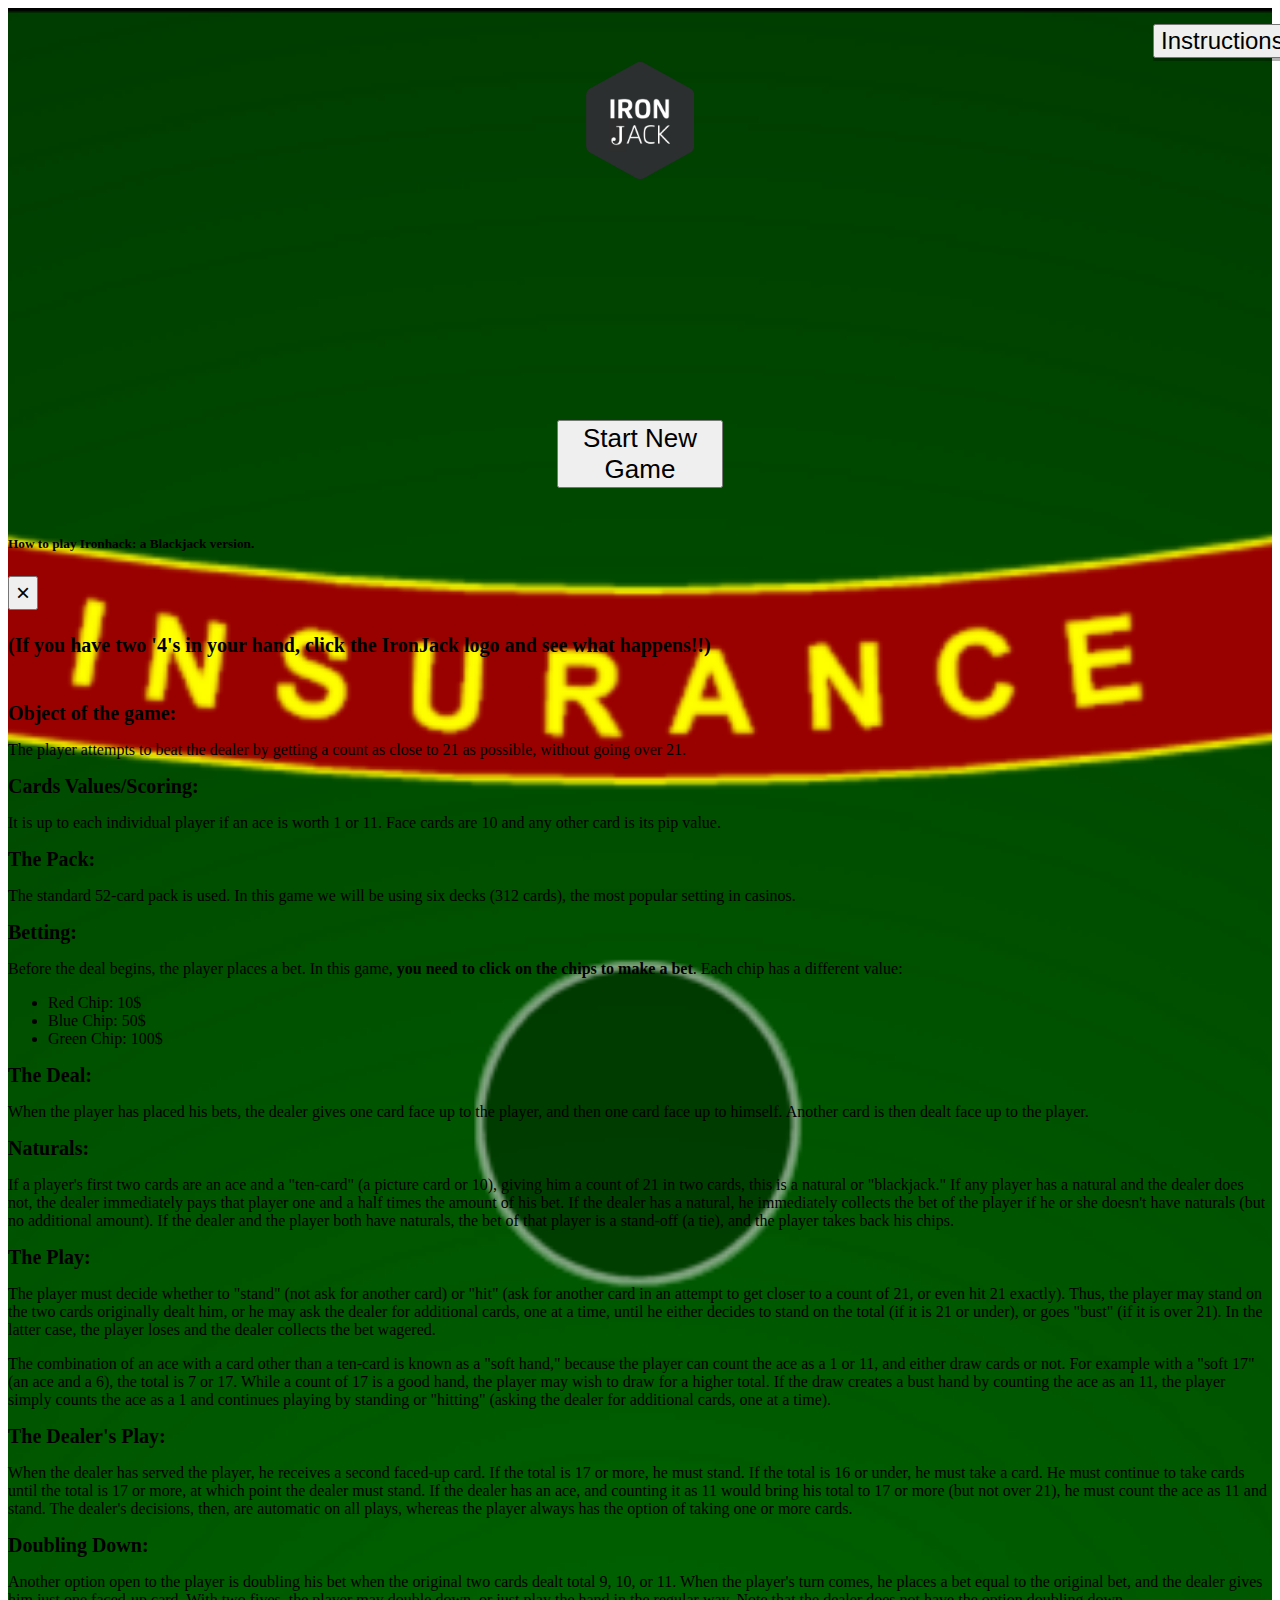
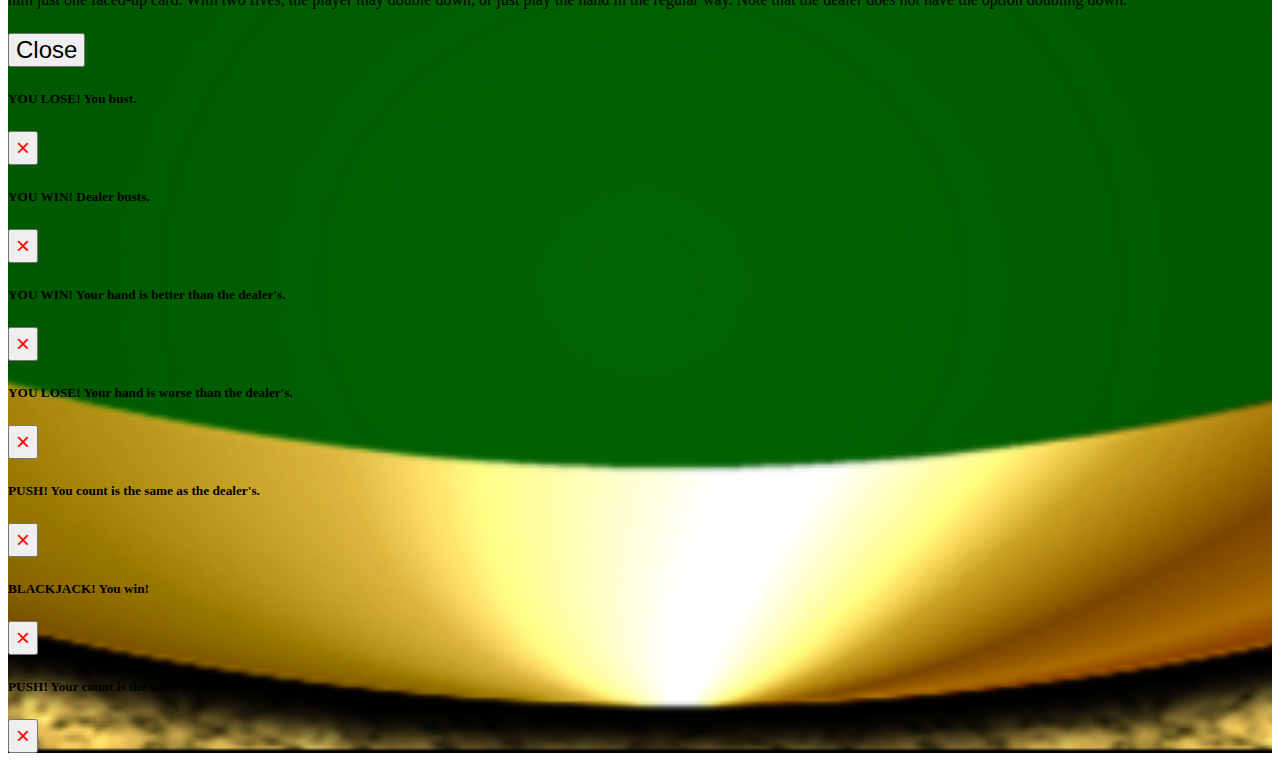
==== IronJack-Blackjack-version-master/index.html @ b653b1be "x" ====
<!DOCTYPE html>
<html lang="en">
<head>
    <meta charset="UTF-8">
    <meta name="viewport" content="width=device-width, initial-scale=1.0">
    <meta http-equiv="X-UA-Compatible" content="ie=edge">
    <link rel="stylesheet" href="styles.css">
    <title>Ironjack - Blackjack</title>

    <link href="https://stackpath.bootstrapcdn.com/bootstrap/4.1.3/css/bootstrap.min.css" rel="stylesheet" integrity="sha384-MCw98/SFnGE8fJT3GXwEOngsV7Zt27NXFoaoApmYm81iuXoPkFOJwJ8ERdknLPMO" crossorigin="anonymous">
    <link rel="stylesheet" href="styles.css">

    <script src="https://code.jquery.com/jquery-3.3.1.min.js" integrity="sha256-FgpCb/KJQlLNfOu91ta32o/NMZxltwRo8QtmkMRdAu8=" crossorigin="anonymous"></script>

</head>
<body>


<div id="allTheContent">
    <div id="header" class="flexCentered">
            <h1>
                <img src="images//ironhackLogo.png" id="ironhackLogo">
            </h1>
            <h1>
                
            </h1>
    </div>

    <button type="button" class="btn btn-primary absolute" data-toggle="modal" data-target="#exampleModalCenter">
            Instructions
        </button>

    <div id="dealerCards" class="flexCentered margin">
        <div id="dealerCardsDiv" class="flexSpaceEvenly width60">
           
            <p id = "dealerCount" class="countSize">
                (0)
            </p>
        </div>
    </div>

    <div id="actualBet" class="flexCentered margin">
        <div id="actualBetDiv" class="flexCentered width60">
            <p id="totalBet" class="border">
                0$
            </p>
        </div>
    </div>

    <div id="playerCards" class="flexCentered">
        <div id="playerCardsDiv" class="flexSpaceEvenly width60">
            
            <p id="playerCount" class="countSize">
                (0)
            </p>
        </div>
    </div>

    <div id="footer" class="flexSpaceAround marginFooter">
        <div id="startNewGameButton" class="flexSpaceEvenly width13">
                <button class="pointer">
                    Start New Game
                </button>
         </div>
        <div id="footerDiv2" class="flexSpaceEvenly border width35">
            <p id="totalMoney">
                1000$
            </p>
            <div id="hitButton">
                <button type="button" class="btn btn-success">Hit</button>
            </div>
            <div id="standButton">
                <button type="button" class="btn btn-danger">Stand</button>
            </div>
            <div id="chips">
                <div id="whiteChip">
                   <img src="images//pokerchip1.png" class="pointer">
                </div>
                <div id="redChip">
                    <img src="images//pokerchip3.png" class="pointer">
                </div>
                <div id="blueChip">
                    <img src="images//pokerchip2.png" class="pointer">
                </div>
            </div>
            <div id="dealButton">
                <button type="button" class="btn btn-info">Deal</button>
            </div>
        </div>
    </div>

    <div class="modal fade" id="exampleModalCenter" tabindex="-1" role="dialog" aria-labelledby="exampleModalCenterTitle" aria-hidden="true">
        <div class="modal-dialog modal-dialog-centered" role="document">
          <div class="modal-content">
            <div class="modal-header">
              <h5 class="modal-title" id="exampleModalLongTitle">How to play Ironhack: a Blackjack version.</h5>
              <button type="button" class="close" data-dismiss="modal" aria-label="Close">
                <span aria-hidden="true">&times;</span>
              </button>
            </div>
            <div class="modal-body">

    
                <h1>(If you have two '4's in your hand, click the IronJack logo and see what happens!!)</h1>
                <br>
                <h1>Object of the game:</h1>

                <p>The player attempts to beat the dealer by getting a count as close to 21 as possible, without going over 21.</p>

                <h1>Cards Values/Scoring:</h1>

                <p>It is up to each individual player if an ace is worth 1 or 11. Face cards are 10 and any other card is its pip value.</p>

                <h1>The Pack:</h1>

                <p>The standard 52-card pack is used. In this game we will be using six decks (312 cards), the most popular setting in casinos.</p>

                <h1>Betting:</h1>

                <p>Before the deal begins, the player places a bet. In this game, <b>you need to click on the chips to make a bet</b>. Each chip has a different value:
                    <ul>
                        <li>Red Chip: 10$</li>
                        <li>Blue Chip: 50$</li>
                        <li>Green Chip: 100$</li>
                    </ul>
                </p>

                <h1>The Deal:</h1>

                <p>When the player has placed his bets, the dealer gives one card face up to the player, and then one card face up to himself. Another card is then dealt face up to the player.</p>

                <h1>Naturals:</h1>

                <p>If a player's first two cards are an ace and a "ten-card" (a picture card or 10), giving him a count of 21 in two cards, this is a natural or "blackjack." If any player has a natural and the dealer does not, the dealer immediately pays that player one and a half times the amount of his bet. If the dealer has a natural, he immediately collects the bet of the player if he or she doesn't have naturals (but no additional amount). If the dealer and the player both have naturals, the bet of that player is a stand-off (a tie), and the player takes back his chips.</p>

                <h1>The Play:</h1>

                <p>The player must decide whether to "stand" (not ask for another card) or "hit" (ask for another card in an attempt to get closer to a count of 21, or even hit 21 exactly). Thus, the player may stand on the two cards originally dealt him, or he may ask the dealer for additional cards, one at a time, until he either decides to stand on the total (if it is 21 or under), or goes "bust" (if it is over 21). In the latter case, the player loses and the dealer collects the bet wagered. </p>

                <p>The combination of an ace with a card other than a ten-card is known as a "soft hand," because the player can count the ace as a 1 or 11, and either draw cards or not. For example with a "soft 17" (an ace and a 6), the total is 7 or 17. While a count of 17 is a good hand, the player may wish to draw for a higher total. If the draw creates a bust hand by counting the ace as an 11, the player simply counts the ace as a 1 and continues playing by standing or "hitting" (asking the dealer for additional cards, one at a time). </p>

                <h1>The Dealer's Play:</h1>

                <p>When the dealer has served the player, he receives a second faced-up card. If the total is 17 or more, he must stand. If the total is 16 or under, he must take a card. He must continue to take cards until the total is 17 or more, at which point the dealer must stand. If the dealer has an ace, and counting it as 11 would bring his total to 17 or more (but not over 21), he must count the ace as 11 and stand. The dealer's decisions, then, are automatic on all plays, whereas the player always has the option of taking one or more cards. </p>

                <h1>Doubling Down:</h1>

                <p>Another option open to the player is doubling his bet when the original two cards dealt total 9, 10, or 11. When the player's turn comes, he places a bet equal to the original bet, and the dealer gives him just one faced-up card. With two fives, the player may double down, or just play the hand in the regular way. Note that the dealer does not have the option doubling down.</p>
            </div>
            <div class="modal-footer">
              <button type="button" class="btn btn-secondary" data-dismiss="modal">Close</button>
            </div>
          </div>
        </div>
    </div>

    <div class="modal fade" id="playerBustModal" tabindex="-1" role="dialog" aria-labelledby="exampleModalCenterTitle" aria-hidden="true">
        <div class="modal-dialog modal-dialog-centered" role="document">
          <div class="modal-content">
            <div class="modal-header">
              <h5 class="modal-title" id="playerBustModalTitle">YOU LOSE! You bust.</h5>
              <button type="button" class="close" data-dismiss="modal" aria-label="Close">
                <span aria-hidden="true" style="color:red">&times;</span>
              </button>
            </div>
          </div>
        </div>
    </div>

    <div class="modal fade" id="dealerBustModal" tabindex="-1" role="dialog" aria-labelledby="exampleModalCenterTitle" aria-hidden="true">
        <div class="modal-dialog modal-dialog-centered" role="document">
          <div class="modal-content">
            <div class="modal-header">
              <h5 class="modal-title" id="dealerBustModalTitle">YOU WIN! Dealer busts.</h5>
              <button type="button" class="close" data-dismiss="modal" aria-label="Close">
                <span aria-hidden="true" style="color:red">&times;</span>
              </button>
            </div>
          </div>
        </div>
    </div>

    <div class="modal fade" id="betterHandModal" tabindex="-1" role="dialog" aria-labelledby="exampleModalCenterTitle" aria-hidden="true">
        <div class="modal-dialog modal-dialog-centered" role="document">
          <div class="modal-content">
            <div class="modal-header">
              <h5 class="modal-title" id="betterHandModalTitle">YOU WIN! Your hand is better than the dealer's.</h5>
              <button type="button" class="close" data-dismiss="modal" aria-label="Close">
                <span aria-hidden="true" style="color:red">&times;</span>
              </button>
            </div>
          </div>
        </div>
    </div>

    <div class="modal fade" id="worseHandModal" tabindex="-1" role="dialog" aria-labelledby="exampleModalCenterTitle" aria-hidden="true">
        <div class="modal-dialog modal-dialog-centered" role="document">
          <div class="modal-content">
            <div class="modal-header">
              <h5 class="modal-title" id="worseHandModalTitle">YOU LOSE! Your hand is worse than the dealer's.</h5>
              <button type="button" class="close" data-dismiss="modal" aria-label="Close">
                <span aria-hidden="true" style="color:red">&times;</span>
              </button>
            </div>
          </div>
        </div>
    </div>

    <div class="modal fade" id="equalHandModal" tabindex="-1" role="dialog" aria-labelledby="exampleModalCenterTitle" aria-hidden="true">
        <div class="modal-dialog modal-dialog-centered" role="document">
          <div class="modal-content">
            <div class="modal-header">
              <h5 class="modal-title" id="equalHandModalTitle">PUSH! You count is the same as the dealer's.</h5>
              <button type="button" class="close" data-dismiss="modal" aria-label="Close">
                <span aria-hidden="true" style="color:red">&times;</span>
              </button>
            </div>
          </div>
        </div>
    </div>

    <div class="modal fade" id="blackjackModal" tabindex="-1" role="dialog" aria-labelledby="exampleModalCenterTitle" aria-hidden="true">
        <div class="modal-dialog modal-dialog-centered" role="document">
          <div class="modal-content">
            <div class="modal-header">
              <h5 class="modal-title" id="blackjackModalTitle">BLACKJACK! You win!</h5>
              <button type="button" class="close" data-dismiss="modal" aria-label="Close">
                <span aria-hidden="true" style="color:red">&times;</span>
              </button>
            </div>
          </div>
        </div>
    </div>

    <div class="modal fade" id="blackjackPushModal" tabindex="-1" role="dialog" aria-labelledby="exampleModalCenterTitle" aria-hidden="true">
        <div class="modal-dialog modal-dialog-centered" role="document">
          <div class="modal-content">
            <div class="modal-header">
              <h5 class="modal-title" id="blackjackPushModalTitle">PUSH! Your count is the same as the dealer's</h5>
              <button type="button" class="close" data-dismiss="modal" aria-label="Close">
                <span aria-hidden="true" style="color:red">&times;</span>
              </button>
            </div>
          </div>
        </div>
    </div>
</div>

<script
    src="https://code.jquery.com/jquery-3.3.1.min.js"
    integrity="sha256-FgpCb/KJQlLNfOu91ta32o/NMZxltwRo8QtmkMRdAu8=" crossorigin="anonymous">
</script>
<script src="https://stackpath.bootstrapcdn.com/bootstrap/4.1.3/js/bootstrap.min.js" integrity="sha384-ChfqqxuZUCnJSK3+MXmPNIyE6ZbWh2IMqE241rYiqJxyMiZ6OW/JmZQ5stwEULTy" crossorigin="anonymous"></script>
<script 
    src="script.js">
</script>
<script 
src="scriptInteraction.js">
</script>

</body>
</html>
---- IronJack-Blackjack-version-master/styles.css ----
/* BOOTSTRAP'S CSS */

.btn-default,
.btn-primary,
.btn-success,
.btn-info,
.btn-warning,
.btn-danger {
    -webkit-box-shadow: 0px 3px 0px rgba(0, 0, 0, 0.3);
    -moz-box-shadow:    0px 3px 0px rgba(0, 0, 0, 0.3);
    box-shadow:         0px 3px 0px rgba(0, 0, 0, 0.3);
}

.btn-default:active,
.btn-primary:active,
.btn-success:active,
.btn-info:active,
.btn-warning:active,
.btn-danger:active {
    margin-top: 3px;
    margin-bottom: -3px;
}





/* 
MY CSS */


#allTheContent {
    background-image: url(images//gameBoard.png);
    background-repeat: no-repeat;
    background-position: center;
    background-size: cover;
    min-height: 100vh;
   
}

.sizeOfTheCardsOnTheTable {
    height: 16vh;
}

#header h1 {
    font-size: 5em;
    color: rgb(0, 68, 14);
    font-family: roboto monospace;
    font-weight: 700;
}

.flexCentered {
    display: flex;
    justify-content: center;
    align-items: center;
}

.border {
    border-width: 1px;
    border-style: solid;
}

.margin {
    margin: 8px 0;
}

.width60 {
    width: 60vw;
}

.width35 {
    width: 35vw;
}

.width13 {
    width: 13vw;
}

p {
    font-size: 47px;
}

.flexSpaceEvenly {
    display: flex;
    justify-content: space-evenly;
    align-items: center;
}

.flexSpaceAround {
    display: flex;
    justify-content: space-around;
    align-items: center;
}

#actualBetDiv p {
    font-size: 26px;
}

.flexEnd {
    display: flex;
    justify-content: flex-end;
    align-items: center;
}

#startNewGameButton button {
    font-size: 26px;
}

#footerDiv2 {
    background-color: rgb(223,223,83);
    
}


#footerDiv2 p {
    font-size: 26px;
}

/* #footerDiv2 p {
    font-size: 26px;
} */

button {
    display: block;
    margin-block-start: 1em;
    margin-block-end: 1em;
    margin-inline-start: 0px;
    margin-inline-end: 0px;
    font-size: 24px;
}

.countSize {
    font-size: 29px;
}

.marginFooter {
    margin-top: 15px;
}

#chips img{
    width: 30px;
    height: 30px;
}

.easterEgg {
    height: 100vh;
    margin-left: 33vh;

}

#playerCardsDiv {
    margin-top: 61px;
}

#totalBet {
    margin-top: 40px;
    background-color: rgb(0,101,26);
    padding: 0 7px;
}

#dealerCardsDiv {
    margin-top: 43px;
}

#totalMoney {
    margin: 0 0;
}

.absolute {
    position: absolute;
    top: 0px;
    left: 1153px;
}

.modal-body p {
    font-size: 1rem;
}

.modal-body h1 {
    font-size: 1.25rem;
}

.pointer {
    cursor: pointer;
}

#ironhackLogo {
    height: 13vh;
}
---- IronJack-Blackjack-version-master/styles.css ----
/* BOOTSTRAP'S CSS */

.btn-default,
.btn-primary,
.btn-success,
.btn-info,
.btn-warning,
.btn-danger {
    -webkit-box-shadow: 0px 3px 0px rgba(0, 0, 0, 0.3);
    -moz-box-shadow:    0px 3px 0px rgba(0, 0, 0, 0.3);
    box-shadow:         0px 3px 0px rgba(0, 0, 0, 0.3);
}

.btn-default:active,
.btn-primary:active,
.btn-success:active,
.btn-info:active,
.btn-warning:active,
.btn-danger:active {
    margin-top: 3px;
    margin-bottom: -3px;
}





/* 
MY CSS */


#allTheContent {
    background-image: url(images//gameBoard.png);
    background-repeat: no-repeat;
    background-position: center;
    background-size: cover;
    min-height: 100vh;
   
}

.sizeOfTheCardsOnTheTable {
    height: 16vh;
}

#header h1 {
    font-size: 5em;
    color: rgb(0, 68, 14);
    font-family: roboto monospace;
    font-weight: 700;
}

.flexCentered {
    display: flex;
    justify-content: center;
    align-items: center;
}

.border {
    border-width: 1px;
    border-style: solid;
}

.margin {
    margin: 8px 0;
}

.width60 {
    width: 60vw;
}

.width35 {
    width: 35vw;
}

.width13 {
    width: 13vw;
}

p {
    font-size: 47px;
}

.flexSpaceEvenly {
    display: flex;
    justify-content: space-evenly;
    align-items: center;
}

.flexSpaceAround {
    display: flex;
    justify-content: space-around;
    align-items: center;
}

#actualBetDiv p {
    font-size: 26px;
}

.flexEnd {
    display: flex;
    justify-content: flex-end;
    align-items: center;
}

#startNewGameButton button {
    font-size: 26px;
}

#footerDiv2 {
    background-color: rgb(223,223,83);
    
}


#footerDiv2 p {
    font-size: 26px;
}

/* #footerDiv2 p {
    font-size: 26px;
} */

button {
    display: block;
    margin-block-start: 1em;
    margin-block-end: 1em;
    margin-inline-start: 0px;
    margin-inline-end: 0px;
    font-size: 24px;
}

.countSize {
    font-size: 29px;
}

.marginFooter {
    margin-top: 15px;
}

#chips img{
    width: 30px;
    height: 30px;
}

.easterEgg {
    height: 100vh;
    margin-left: 33vh;

}

#playerCardsDiv {
    margin-top: 61px;
}

#totalBet {
    margin-top: 40px;
    background-color: rgb(0,101,26);
    padding: 0 7px;
}

#dealerCardsDiv {
    margin-top: 43px;
}

#totalMoney {
    margin: 0 0;
}

.absolute {
    position: absolute;
    top: 0px;
    left: 1153px;
}

.modal-body p {
    font-size: 1rem;
}

.modal-body h1 {
    font-size: 1.25rem;
}

.pointer {
    cursor: pointer;
}

#ironhackLogo {
    height: 13vh;
}
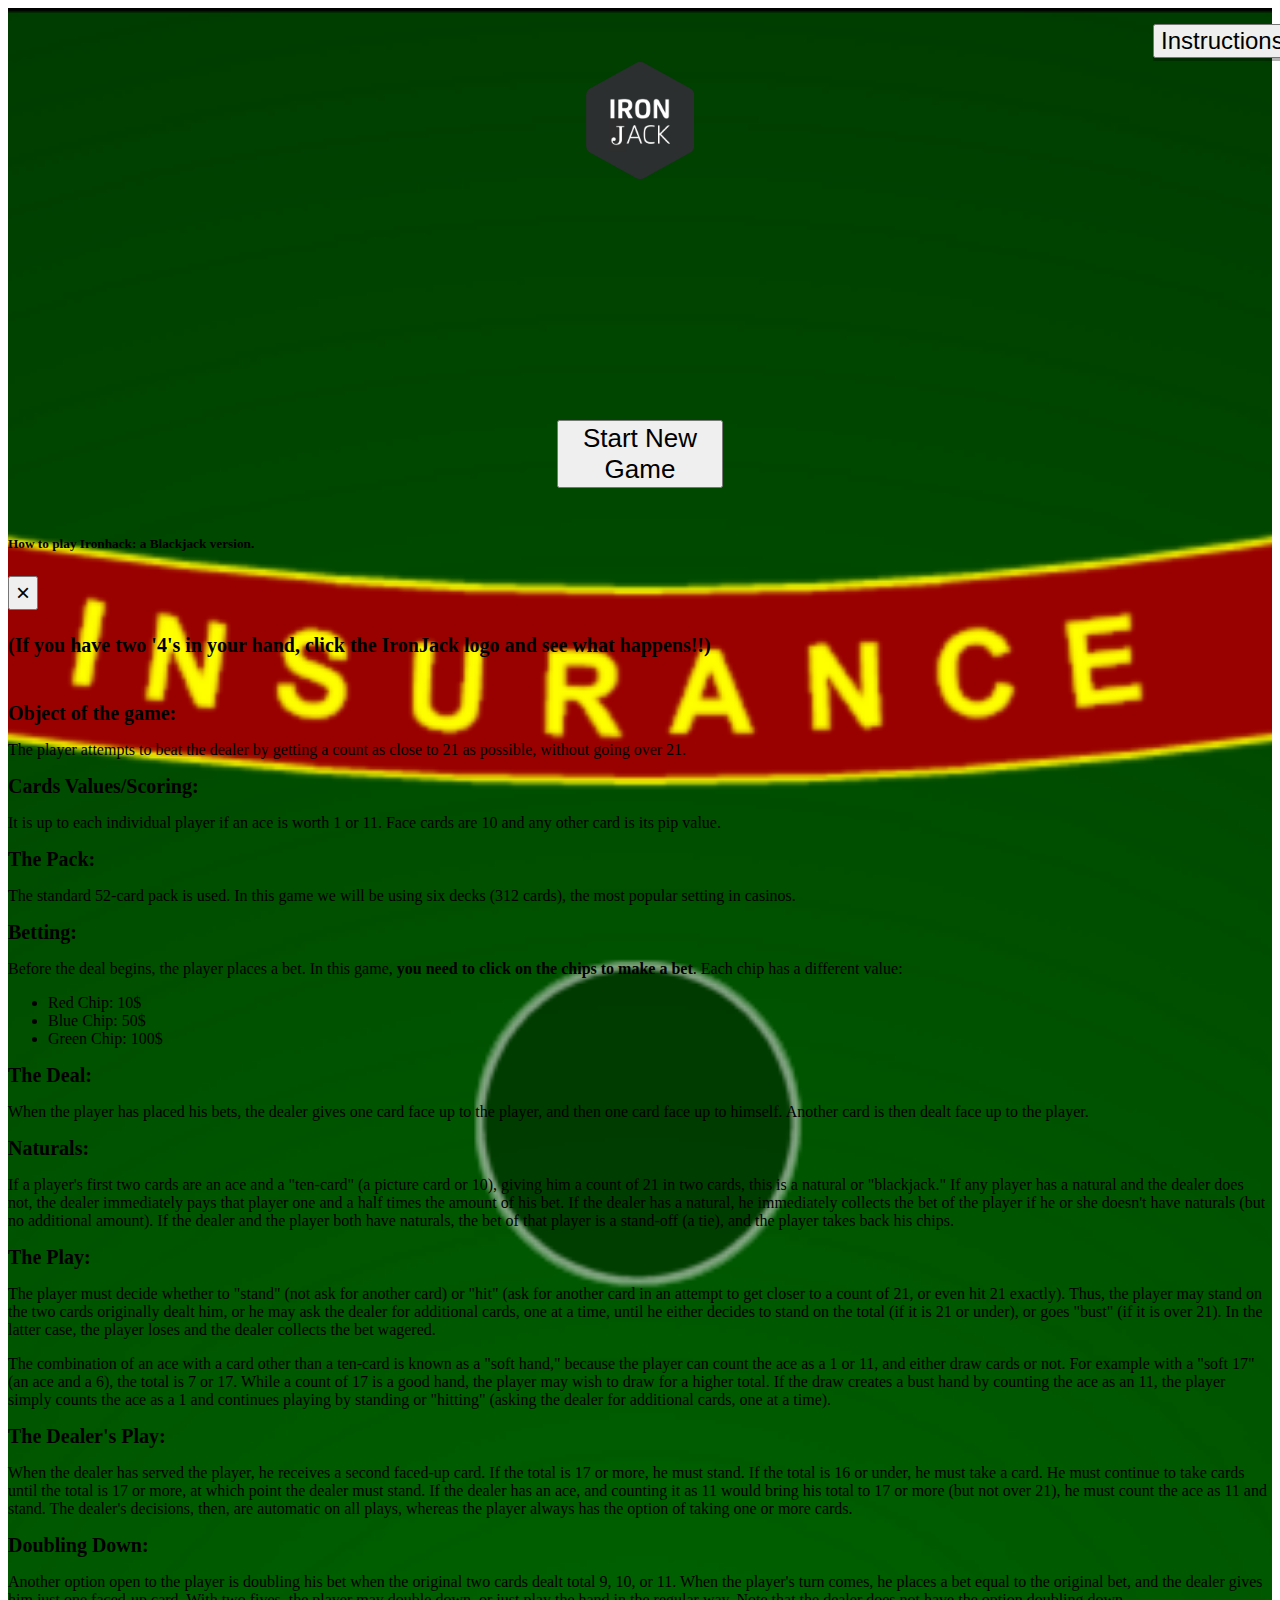
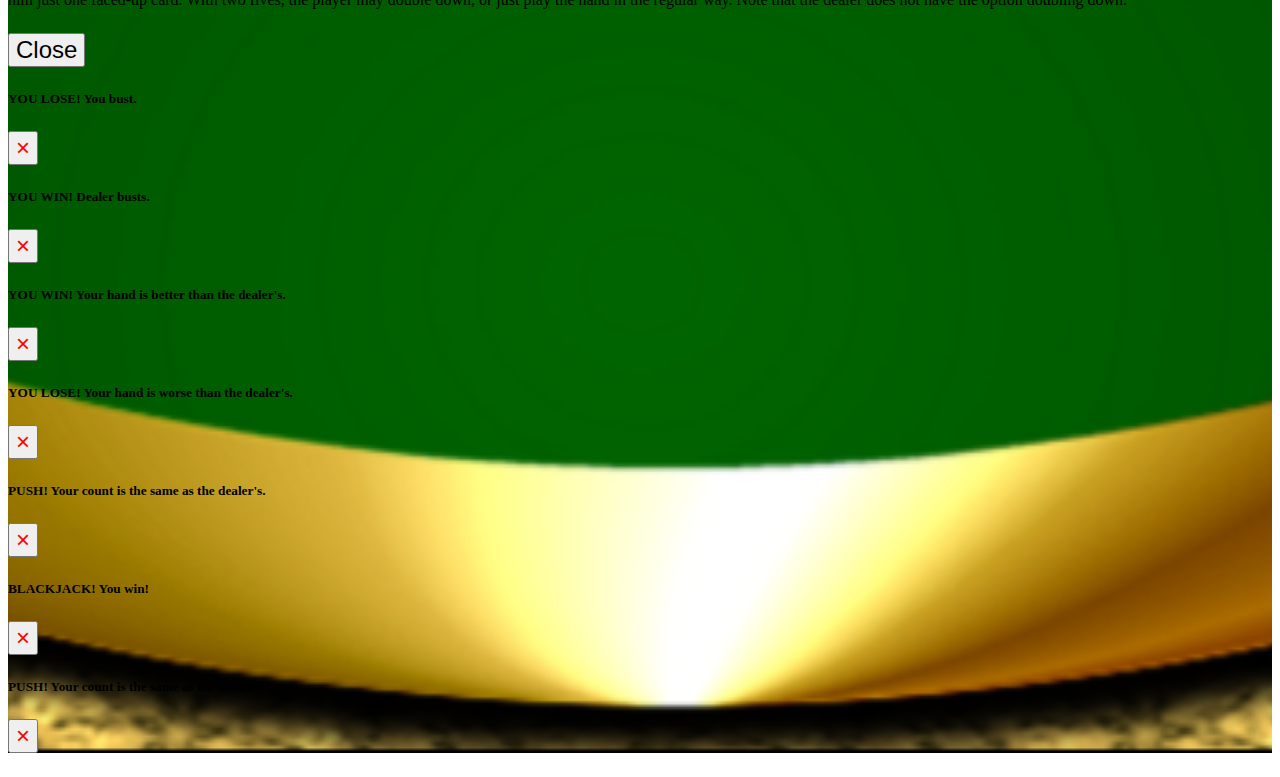
==== commit d6d24cd7: "x" ====
--- a/IronJack-Blackjack-version-master/index.html
+++ b/IronJack-Blackjack-version-master/index.html
@@ -58,9 +58,7 @@
 
     <div id="footer" class="flexSpaceAround marginFooter">
         <div id="startNewGameButton" class="flexSpaceEvenly width13">
-                <button class="pointer">
-                    Start New Game
-                </button>
+            <button type="button" class="btn btn-light">Start New Game</button>
          </div>
         <div id="footerDiv2" class="flexSpaceEvenly border width35">
             <p id="totalMoney">
@@ -210,7 +208,7 @@
         <div class="modal-dialog modal-dialog-centered" role="document">
           <div class="modal-content">
             <div class="modal-header">
-              <h5 class="modal-title" id="equalHandModalTitle">PUSH! You count is the same as the dealer's.</h5>
+              <h5 class="modal-title" id="equalHandModalTitle">PUSH! Your count is the same as the dealer's.</h5>
               <button type="button" class="close" data-dismiss="modal" aria-label="Close">
                 <span aria-hidden="true" style="color:red">&times;</span>
               </button>
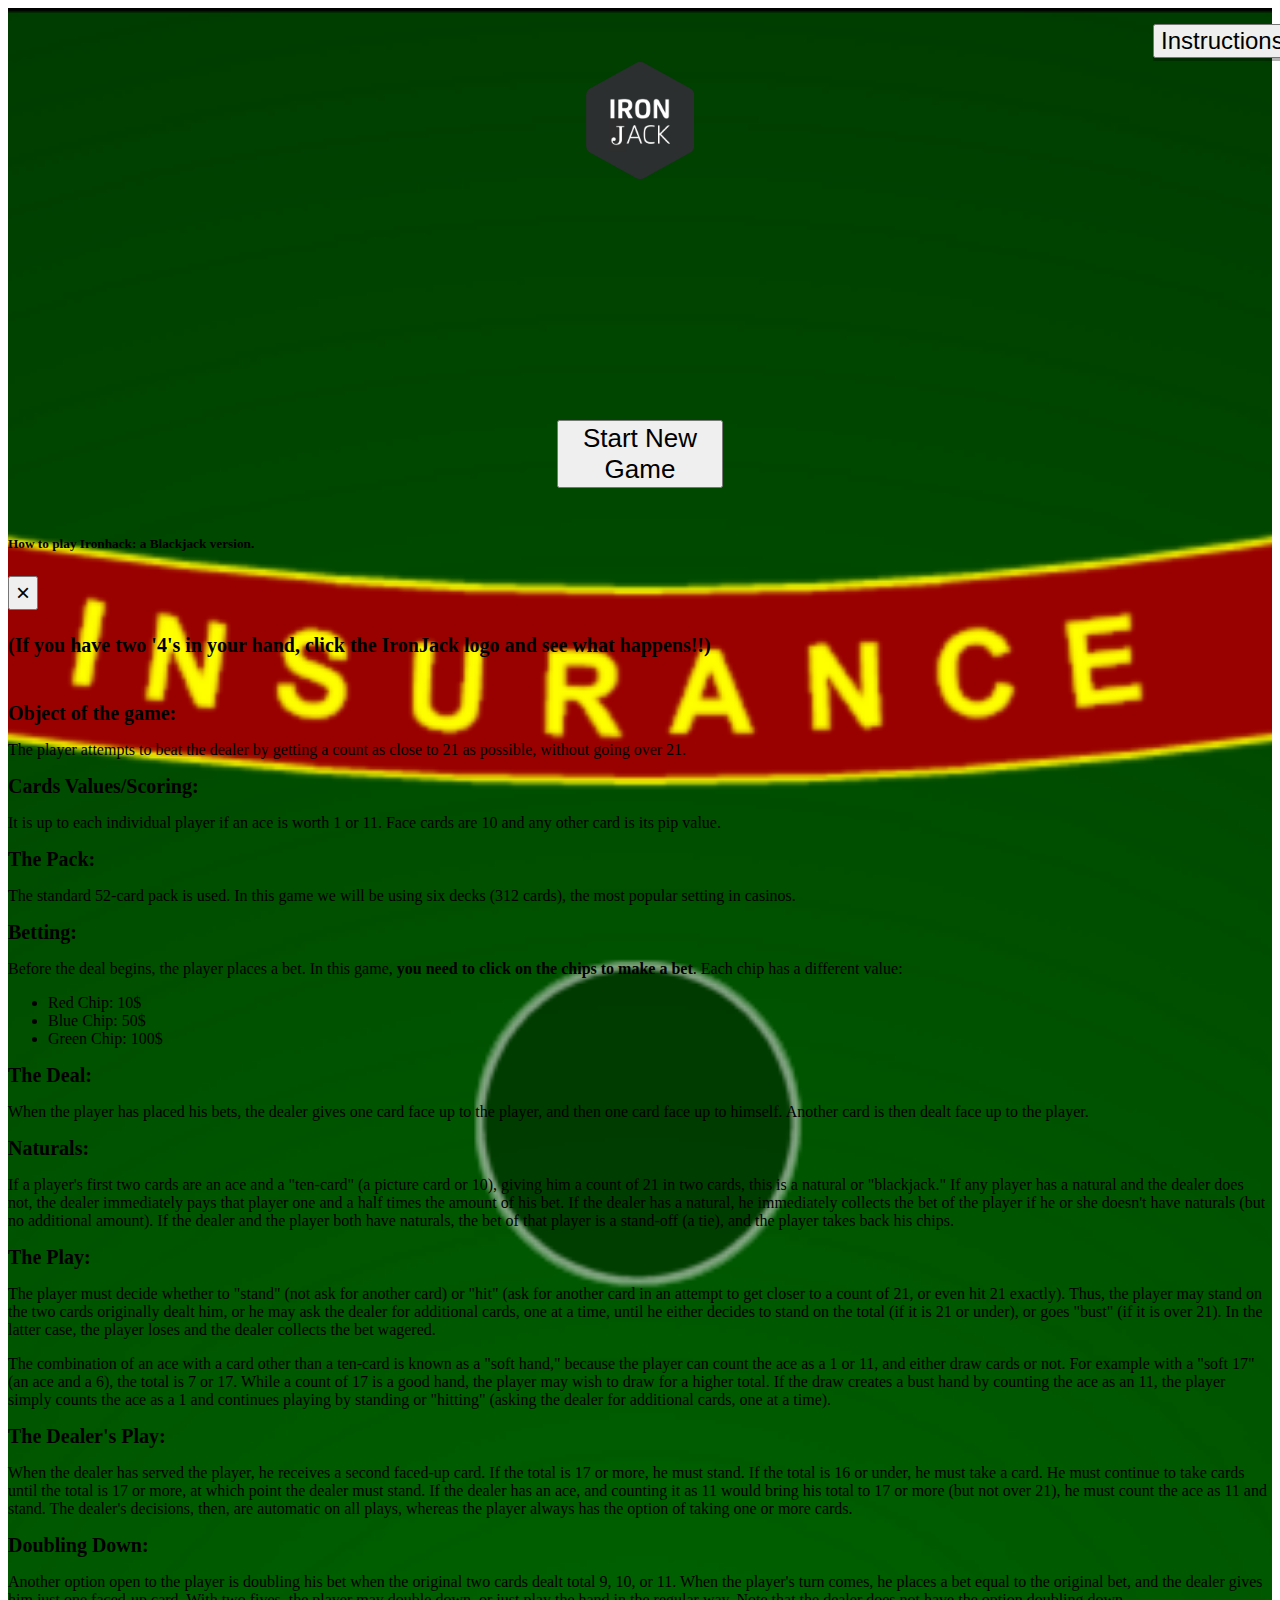
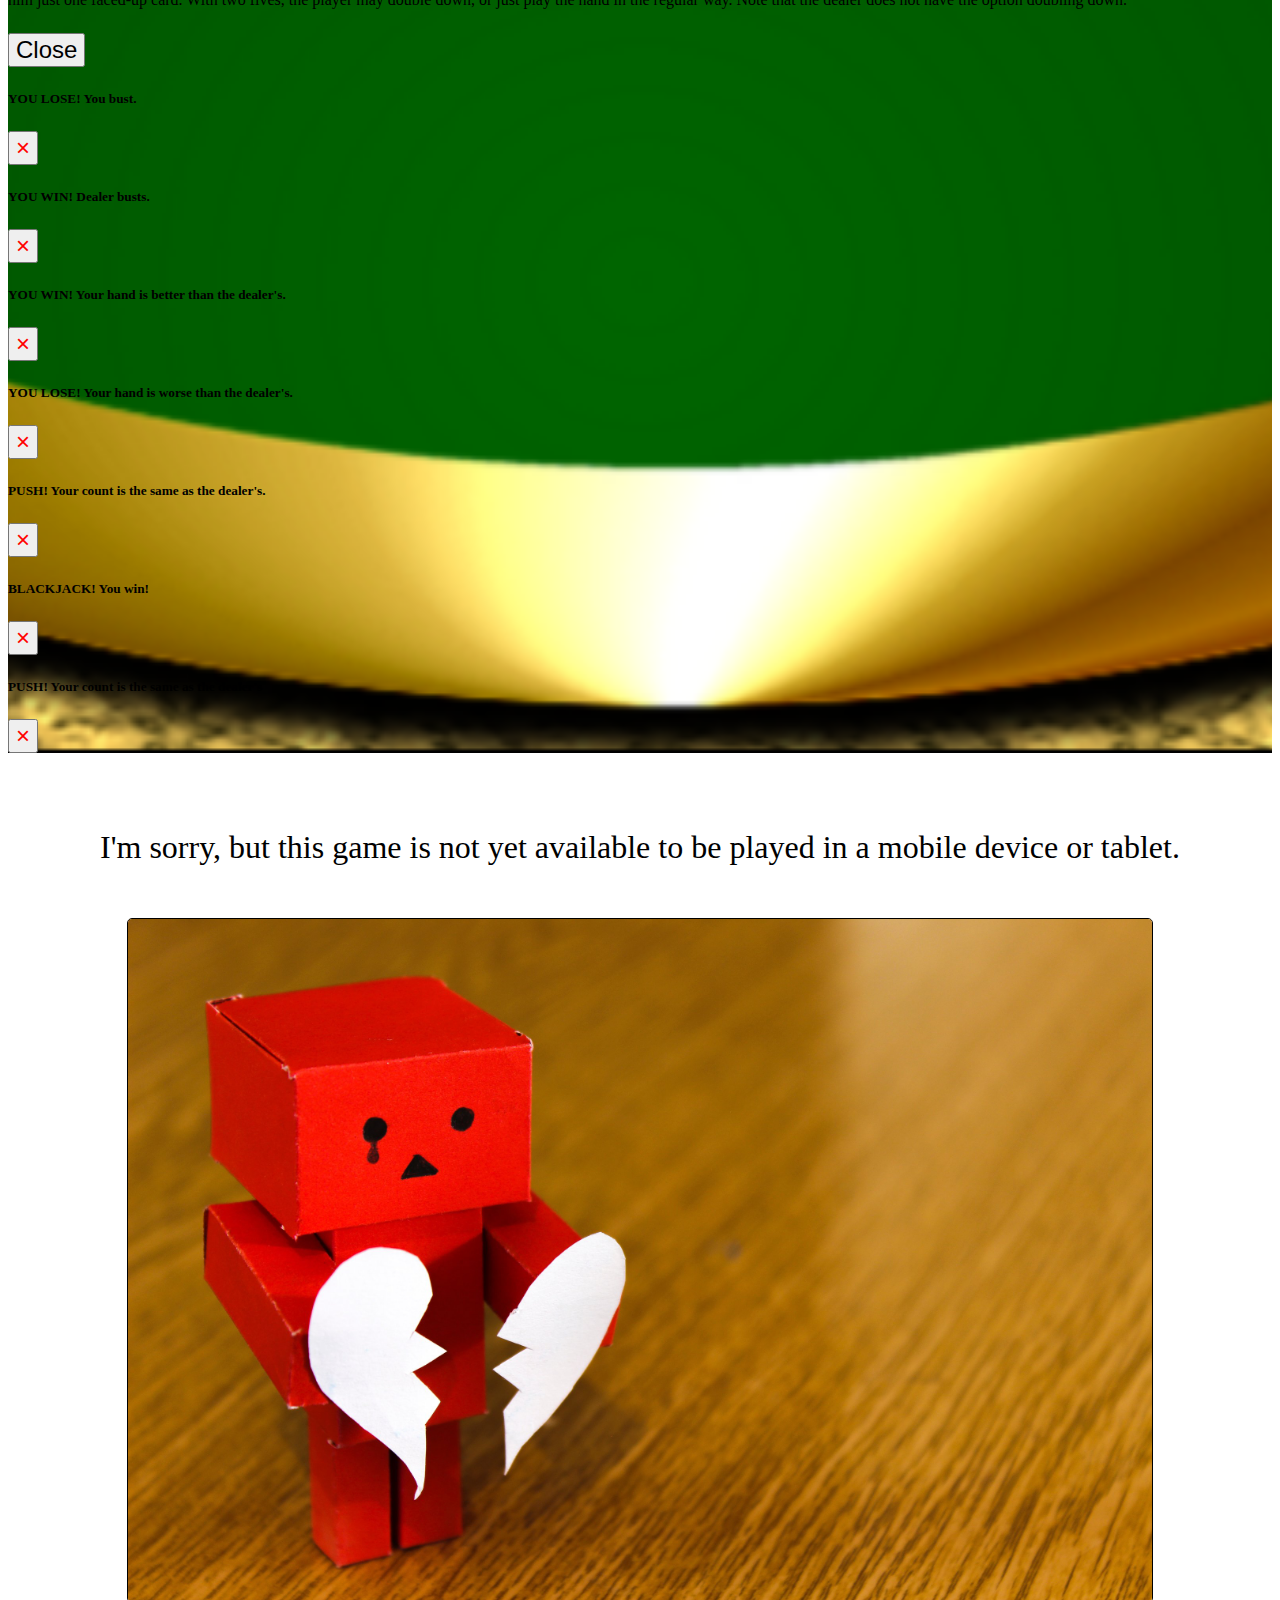
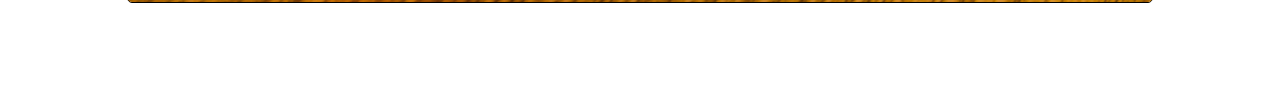
==== commit c06092b7: "changes made so a message appears when you try to access the game in a phone or tablet" ====
--- a/IronJack-Blackjack-version-master/index.html
+++ b/IronJack-Blackjack-version-master/index.html
@@ -16,7 +16,7 @@
 <body>
 
 
-<div id="allTheContent">
+<div id="allTheContent" class="displayOn">
     <div id="header" class="flexCentered">
             <h1>
                 <img src="images//ironhackLogo.png" id="ironhackLogo">
@@ -158,7 +158,7 @@
             <div class="modal-header">
               <h5 class="modal-title" id="playerBustModalTitle">YOU LOSE! You bust.</h5>
               <button type="button" class="close" data-dismiss="modal" aria-label="Close">
-                <span aria-hidden="true" style="color:red">&times;</span>
+                <span aria-hidden="true" class="red">&times;</span>
               </button>
             </div>
           </div>
@@ -171,7 +171,7 @@
             <div class="modal-header">
               <h5 class="modal-title" id="dealerBustModalTitle">YOU WIN! Dealer busts.</h5>
               <button type="button" class="close" data-dismiss="modal" aria-label="Close">
-                <span aria-hidden="true" style="color:red">&times;</span>
+                <span aria-hidden="true" class="red">&times;</span>
               </button>
             </div>
           </div>
@@ -184,7 +184,7 @@
             <div class="modal-header">
               <h5 class="modal-title" id="betterHandModalTitle">YOU WIN! Your hand is better than the dealer's.</h5>
               <button type="button" class="close" data-dismiss="modal" aria-label="Close">
-                <span aria-hidden="true" style="color:red">&times;</span>
+                <span aria-hidden="true" class="red">&times;</span>
               </button>
             </div>
           </div>
@@ -197,7 +197,7 @@
             <div class="modal-header">
               <h5 class="modal-title" id="worseHandModalTitle">YOU LOSE! Your hand is worse than the dealer's.</h5>
               <button type="button" class="close" data-dismiss="modal" aria-label="Close">
-                <span aria-hidden="true" style="color:red">&times;</span>
+                <span aria-hidden="true" class="red">&times;</span>
               </button>
             </div>
           </div>
@@ -210,7 +210,7 @@
             <div class="modal-header">
               <h5 class="modal-title" id="equalHandModalTitle">PUSH! Your count is the same as the dealer's.</h5>
               <button type="button" class="close" data-dismiss="modal" aria-label="Close">
-                <span aria-hidden="true" style="color:red">&times;</span>
+                <span aria-hidden="true" class="red">&times;</span>
               </button>
             </div>
           </div>
@@ -223,7 +223,7 @@
             <div class="modal-header">
               <h5 class="modal-title" id="blackjackModalTitle">BLACKJACK! You win!</h5>
               <button type="button" class="close" data-dismiss="modal" aria-label="Close">
-                <span aria-hidden="true" style="color:red">&times;</span>
+                <span aria-hidden="true" class="red">&times;</span>
               </button>
             </div>
           </div>
@@ -236,12 +236,16 @@
             <div class="modal-header">
               <h5 class="modal-title" id="blackjackPushModalTitle">PUSH! Your count is the same as the dealer's</h5>
               <button type="button" class="close" data-dismiss="modal" aria-label="Close">
-                <span aria-hidden="true" style="color:red">&times;</span>
-              </button>
-            </div>
-          </div>
-        </div>
-    </div>
+                <span aria-hidden="true" class="red">&times;</span>
+              </button>
+            </div>
+          </div>
+        </div>
+    </div>
+</div>
+<div id="alternativeContent" class="displayOff">
+    <p>I'm sorry, but this game is not yet available to be played in a mobile device or tablet.</p>
+    <img src="images/brokenHeart.jpg" alt="Broken Heart Image">
 </div>
 
 <script
--- a/IronJack-Blackjack-version-master/styles.css
+++ b/IronJack-Blackjack-version-master/styles.css
@@ -186,4 +186,44 @@
 
 #ironhackLogo {
     height: 13vh;
+}
+.red {
+    color: red;
+}
+
+.displayOn {
+    
+}
+
+.displayOff {
+    display: none;
+}
+#alternativeContent {
+    height: 100vh;
+    display: flex;
+    flex-direction: column;
+    align-items: center;
+    justify-content: start;
+}
+
+#alternativeContent p {
+    padding: 20px;
+    text-align: center;
+    font-size: 2em;
+}
+
+#alternativeContent img {
+    width: 80vw;
+    border: 1px solid black;
+    border-radius: 5px;
+}
+
+@media screen and (max-width: 1270px){
+    .displayOn{
+        display: none;
+    }
+
+    .displayOff {
+        display: block;
+    }
 }--- a/IronJack-Blackjack-version-master/styles.css
+++ b/IronJack-Blackjack-version-master/styles.css
@@ -186,4 +186,44 @@
 
 #ironhackLogo {
     height: 13vh;
+}
+.red {
+    color: red;
+}
+
+.displayOn {
+    
+}
+
+.displayOff {
+    display: none;
+}
+#alternativeContent {
+    height: 100vh;
+    display: flex;
+    flex-direction: column;
+    align-items: center;
+    justify-content: start;
+}
+
+#alternativeContent p {
+    padding: 20px;
+    text-align: center;
+    font-size: 2em;
+}
+
+#alternativeContent img {
+    width: 80vw;
+    border: 1px solid black;
+    border-radius: 5px;
+}
+
+@media screen and (max-width: 1270px){
+    .displayOn{
+        display: none;
+    }
+
+    .displayOff {
+        display: block;
+    }
 }